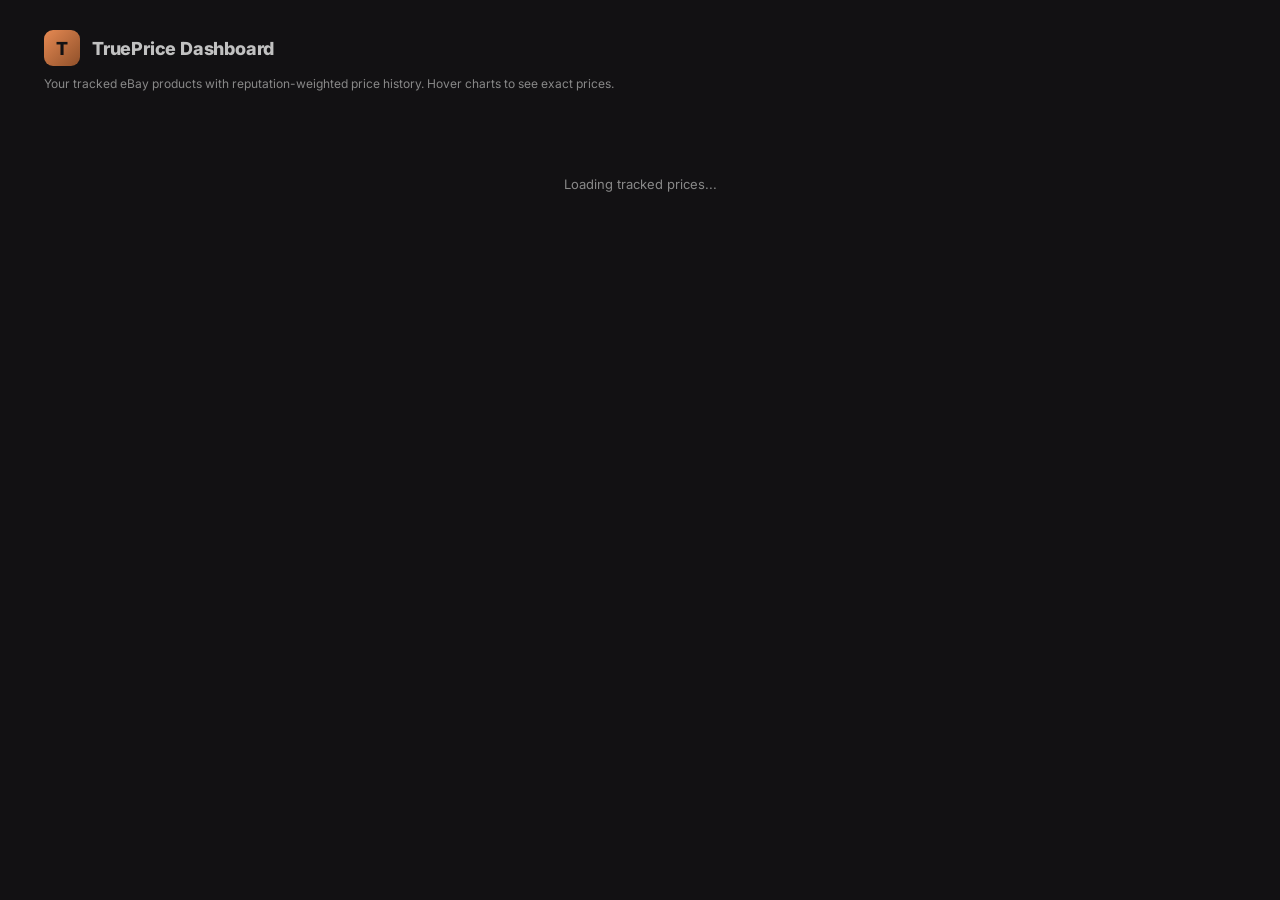
==== extension/dashboard.html @ fcb80424 "Big rewrite using Z.ai GLM 5.2" ====
<!DOCTYPE html>
<html lang="en">
<head>
  <meta charset="UTF-8" />
  <meta name="viewport" content="width=device-width, initial-scale=1.0"/>
  <title>TruePrice Dashboard</title>

  <link href="https://fonts.googleapis.com/css2?family=Inter:wght@400;500;600;700;800&family=JetBrains+Mono:wght@400;500;600;700&display=swap" rel="stylesheet">
  <script src="chart.js"></script>

  <style>
    * { box-sizing: border-box; margin: 0; padding: 0; }

    :root {
      --background: oklch(1.0000 0 0);
      --foreground: oklch(0.2101 0.0318 264.6645);
      --card: oklch(1.0000 0 0);
      --card-foreground: oklch(0.2101 0.0318 264.6645);
      --popover: oklch(1.0000 0 0);
      --popover-foreground: oklch(0.2101 0.0318 264.6645);
      --primary: oklch(0.6716 0.1368 48.5130);
      --primary-foreground: oklch(1.0000 0 0);
      --secondary: oklch(0.5360 0.0398 196.0280);
      --secondary-foreground: oklch(1.0000 0 0);
      --muted: oklch(0.9670 0.0029 264.5419);
      --muted-foreground: oklch(0.5510 0.0234 264.3637);
      --accent: oklch(0.9491 0 0);
      --accent-foreground: oklch(0.2101 0.0318 264.6645);
      --destructive: oklch(0.6368 0.2078 25.3313);
      --destructive-foreground: oklch(0.9851 0 0);
      --border: oklch(0.9276 0.0058 264.5313);
      --input: oklch(0.9276 0.0058 264.5313);
      --ring: oklch(0.6716 0.1368 48.5130);
      --chart-1: oklch(0.5940 0.0443 196.0233);
      --chart-2: oklch(0.7214 0.1337 49.9802);
      --chart-3: oklch(0.8721 0.0864 68.5474);
      --chart-4: oklch(0.6268 0 0);
      --chart-5: oklch(0.6830 0 0);
      --font-sans: "Inter", ui-sans-serif, system-ui, sans-serif;
      --font-mono: "JetBrains Mono", ui-monospace, monospace;
      --font-ui: ui-sans-serif, system-ui, -apple-system, BlinkMacSystemFont, "Segoe UI", Roboto, Arial, sans-serif;
      --radius: 0.75rem;
      --tracking-normal: 0rem;
      --shadow: 0px 1px 4px 0px hsl(0 0% 0% / 0.05), 0px 1px 2px -1px hsl(0 0% 0% / 0.05);
    }

    .dark {
      --background: oklch(0.1797 0.0043 308.1928);
      --foreground: oklch(0.8109 0 0);
      --card: oklch(0.1822 0 0);
      --card-foreground: oklch(0.8109 0 0);
      --popover: oklch(0.1797 0.0043 308.1928);
      --popover-foreground: oklch(0.8109 0 0);
      --primary: oklch(0.7214 0.1337 49.9802);
      --primary-foreground: oklch(0.1797 0.0043 308.1928);
      --secondary: oklch(0.5940 0.0443 196.0233);
      --secondary-foreground: oklch(0.1797 0.0043 308.1928);
      --muted: oklch(0.2520 0 0);
      --muted-foreground: oklch(0.6268 0 0);
      --accent: oklch(0.3211 0 0);
      --accent-foreground: oklch(0.8109 0 0);
      --destructive: oklch(0.5940 0.0443 196.0233);
      --destructive-foreground: oklch(0.1797 0.0043 308.1928);
      --border: oklch(0.2520 0 0);
      --input: oklch(0.2520 0 0);
      --ring: oklch(0.7214 0.1337 49.9802);
      --chart-1: oklch(0.5940 0.0443 196.0233);
      --chart-2: oklch(0.7214 0.1337 49.9802);
      --chart-3: oklch(0.8721 0.0864 68.5474);
      --chart-4: oklch(0.6268 0 0);
      --chart-5: oklch(0.6830 0 0);
      --shadow: 0px 1px 4px 0px hsl(0 0% 0% / 0.05), 0px 1px 2px -1px hsl(0 0% 0% / 0.05);
    }

    body {
      font-family: var(--font-sans);
      letter-spacing: var(--tracking-normal);
      background: var(--background);
      color: var(--foreground);
      padding: 24px;
    }

    .page {
      max-width: 1200px;
      margin: 0 auto;
      display: flex;
      flex-direction: column;
      gap: 22px;
    }

    .header {
      display: flex;
      flex-direction: column;
      gap: 10px;
      padding: 6px 4px 0;
    }

    .titleRow {
      display: flex;
      align-items: baseline;
      justify-content: space-between;
      gap: 12px;
    }

    .title {
      font-size: 18px;
      font-weight: 800;
      letter-spacing: -0.2px;
    }

    .subtitle {
      font-size: 12px;
      color: var(--muted-foreground);
      line-height: 1.35;
    }

    .grid {
      display: grid;
      grid-template-columns: repeat(auto-fill, minmax(320px, 1fr));
      gap: 22px;
    }

    .card {
      background: var(--card);
      border: 1px solid var(--border);
      border-radius: var(--radius);
      padding: 18px;
      box-shadow: var(--shadow);
      display: flex;
      flex-direction: column;
      gap: 16px;
    }

    .top {
      display: flex;
      justify-content: space-between;
      gap: 14px;
      align-items: flex-start;
    }

    .meta {
      display: flex;
      flex-direction: column;
      gap: 4px;
      min-width: 0;
    }

    .name {
      font-size: 14px;
      font-weight: 700;
      color: var(--card-foreground);
      overflow: hidden;
      text-overflow: ellipsis;
      white-space: nowrap;
    }

    .price {
      font-size: 18px;
      font-weight: 800;
      color: var(--card-foreground);
      white-space: nowrap;
    }

    .code {
      font-size: 11px;
      color: var(--muted-foreground);
      opacity: 0.9;
      word-break: break-word;
    }

    .actionsRow {
      display: flex;
      justify-content: space-between;
      align-items: center;
      gap: 14px;
    }

    .stats {
      display: flex;
      gap: 10px;
      flex-wrap: wrap;
      color: var(--muted-foreground);
      font-size: 11px;
      font-weight: 600;
    }

    .btn {
      appearance: none;
      border: 1px solid color-mix(in oklab, var(--primary) 55%, var(--border) 45%);
      background: color-mix(in oklab, var(--primary) 18%, var(--card) 82%);
      color: var(--foreground);
      border-radius: 999px;
      padding: 8px 12px;
      font-size: 12px;
      font-weight: 700;
      cursor: pointer;
      transition: background 120ms ease;
      white-space: nowrap;
      font-family: var(--font-ui);
    }

    .btn:hover {
      background: color-mix(in oklab, var(--primary) 22%, var(--card) 78%);
    }

    .chart {
      height: 168px;
      margin-top: 4px;
      padding-top: 4px;
    }

    canvas {
      width: 100% !important;
      height: 100% !important;
    }

    .empty {
      text-align: center;
      color: var(--muted-foreground);
      margin-top: 40px;
      font-size: 13px;
    }

    #empty {
      display: none;
    }
  </style>
</head>

<body class="dark">

<div class="page">
  <div class="header">
    <div class="titleRow">
      <div style="display: flex; align-items: center; gap: 12px;">
        <div style="width: 36px; height: 36px; border-radius: 9px; background: linear-gradient(135deg, oklch(0.7214 0.1337 49.9802) 0%, oklch(0.5 0.1 49.9802) 100%); display: flex; align-items: center; justify-content: center; font-weight: 800; font-size: 18px; color: oklch(0.1797 0.0043 308.1928);">T</div>
        <div class="title">TruePrice Dashboard</div>
      </div>
    </div>
    <div class="subtitle">Your tracked eBay products with reputation-weighted price history. Hover charts to see exact prices.</div>
  </div>

  <div id="grid" class="grid"></div>
  <div id="empty" class="empty">No tracked products yet.</div>
</div>

<script src="dashboard.js"></script>

</body>
</html>
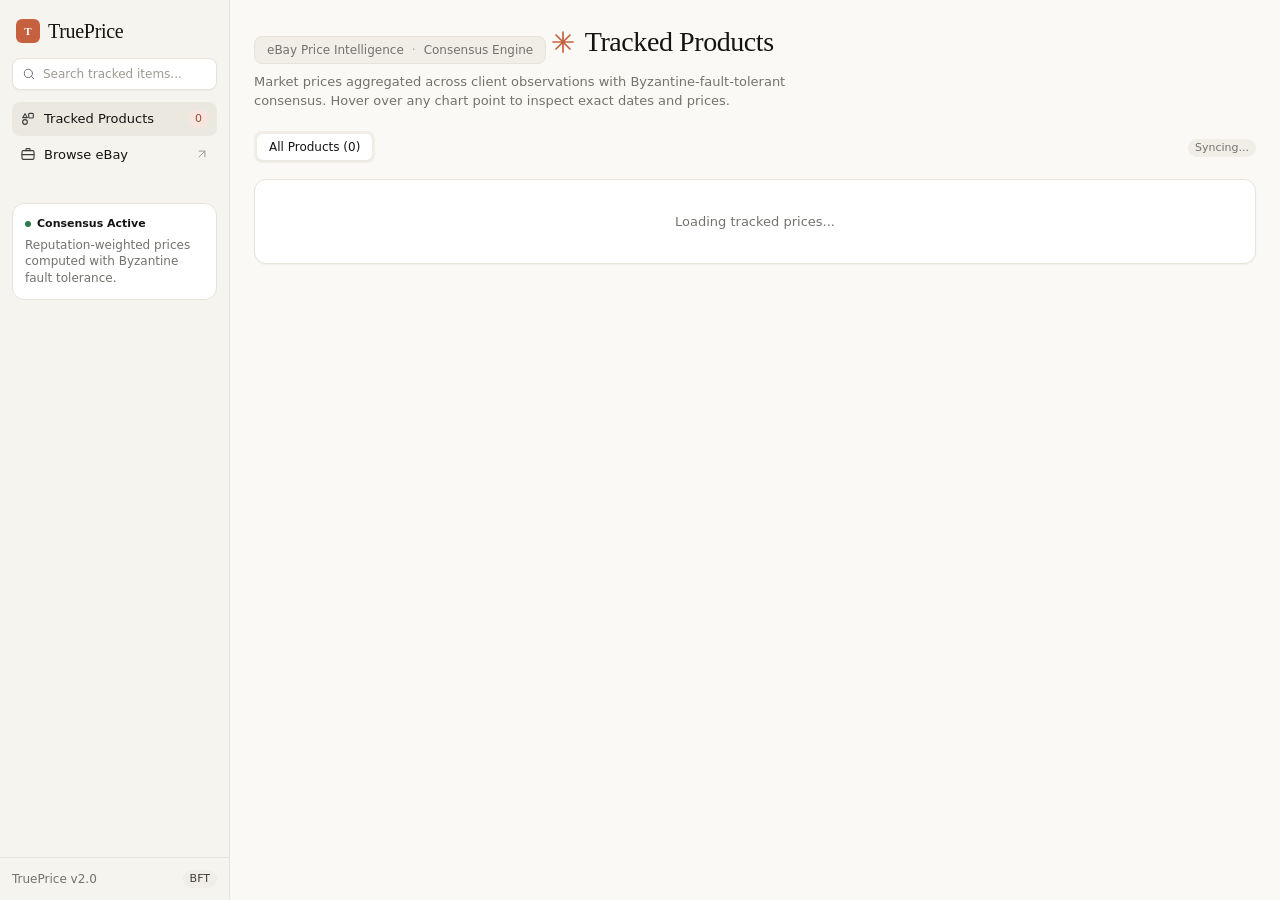
==== commit 21f66e2b: "add research sim , upgrade looks" ====
--- a/extension/dashboard.html
+++ b/extension/dashboard.html
@@ -4,244 +4,117 @@
   <meta charset="UTF-8" />
   <meta name="viewport" content="width=device-width, initial-scale=1.0"/>
   <title>TruePrice Dashboard</title>
-
-  <link href="https://fonts.googleapis.com/css2?family=Inter:wght@400;500;600;700;800&family=JetBrains+Mono:wght@400;500;600;700&display=swap" rel="stylesheet">
+  <link rel="stylesheet" href="style.css" />
   <script src="chart.js"></script>
-
-  <style>
-    * { box-sizing: border-box; margin: 0; padding: 0; }
-
-    :root {
-      --background: oklch(1.0000 0 0);
-      --foreground: oklch(0.2101 0.0318 264.6645);
-      --card: oklch(1.0000 0 0);
-      --card-foreground: oklch(0.2101 0.0318 264.6645);
-      --popover: oklch(1.0000 0 0);
-      --popover-foreground: oklch(0.2101 0.0318 264.6645);
-      --primary: oklch(0.6716 0.1368 48.5130);
-      --primary-foreground: oklch(1.0000 0 0);
-      --secondary: oklch(0.5360 0.0398 196.0280);
-      --secondary-foreground: oklch(1.0000 0 0);
-      --muted: oklch(0.9670 0.0029 264.5419);
-      --muted-foreground: oklch(0.5510 0.0234 264.3637);
-      --accent: oklch(0.9491 0 0);
-      --accent-foreground: oklch(0.2101 0.0318 264.6645);
-      --destructive: oklch(0.6368 0.2078 25.3313);
-      --destructive-foreground: oklch(0.9851 0 0);
-      --border: oklch(0.9276 0.0058 264.5313);
-      --input: oklch(0.9276 0.0058 264.5313);
-      --ring: oklch(0.6716 0.1368 48.5130);
-      --chart-1: oklch(0.5940 0.0443 196.0233);
-      --chart-2: oklch(0.7214 0.1337 49.9802);
-      --chart-3: oklch(0.8721 0.0864 68.5474);
-      --chart-4: oklch(0.6268 0 0);
-      --chart-5: oklch(0.6830 0 0);
-      --font-sans: "Inter", ui-sans-serif, system-ui, sans-serif;
-      --font-mono: "JetBrains Mono", ui-monospace, monospace;
-      --font-ui: ui-sans-serif, system-ui, -apple-system, BlinkMacSystemFont, "Segoe UI", Roboto, Arial, sans-serif;
-      --radius: 0.75rem;
-      --tracking-normal: 0rem;
-      --shadow: 0px 1px 4px 0px hsl(0 0% 0% / 0.05), 0px 1px 2px -1px hsl(0 0% 0% / 0.05);
-    }
-
-    .dark {
-      --background: oklch(0.1797 0.0043 308.1928);
-      --foreground: oklch(0.8109 0 0);
-      --card: oklch(0.1822 0 0);
-      --card-foreground: oklch(0.8109 0 0);
-      --popover: oklch(0.1797 0.0043 308.1928);
-      --popover-foreground: oklch(0.8109 0 0);
-      --primary: oklch(0.7214 0.1337 49.9802);
-      --primary-foreground: oklch(0.1797 0.0043 308.1928);
-      --secondary: oklch(0.5940 0.0443 196.0233);
-      --secondary-foreground: oklch(0.1797 0.0043 308.1928);
-      --muted: oklch(0.2520 0 0);
-      --muted-foreground: oklch(0.6268 0 0);
-      --accent: oklch(0.3211 0 0);
-      --accent-foreground: oklch(0.8109 0 0);
-      --destructive: oklch(0.5940 0.0443 196.0233);
-      --destructive-foreground: oklch(0.1797 0.0043 308.1928);
-      --border: oklch(0.2520 0 0);
-      --input: oklch(0.2520 0 0);
-      --ring: oklch(0.7214 0.1337 49.9802);
-      --chart-1: oklch(0.5940 0.0443 196.0233);
-      --chart-2: oklch(0.7214 0.1337 49.9802);
-      --chart-3: oklch(0.8721 0.0864 68.5474);
-      --chart-4: oklch(0.6268 0 0);
-      --chart-5: oklch(0.6830 0 0);
-      --shadow: 0px 1px 4px 0px hsl(0 0% 0% / 0.05), 0px 1px 2px -1px hsl(0 0% 0% / 0.05);
-    }
-
-    body {
-      font-family: var(--font-sans);
-      letter-spacing: var(--tracking-normal);
-      background: var(--background);
-      color: var(--foreground);
-      padding: 24px;
-    }
-
-    .page {
-      max-width: 1200px;
-      margin: 0 auto;
-      display: flex;
-      flex-direction: column;
-      gap: 22px;
-    }
-
-    .header {
-      display: flex;
-      flex-direction: column;
-      gap: 10px;
-      padding: 6px 4px 0;
-    }
-
-    .titleRow {
-      display: flex;
-      align-items: baseline;
-      justify-content: space-between;
-      gap: 12px;
-    }
-
-    .title {
-      font-size: 18px;
-      font-weight: 800;
-      letter-spacing: -0.2px;
-    }
-
-    .subtitle {
-      font-size: 12px;
-      color: var(--muted-foreground);
-      line-height: 1.35;
-    }
-
-    .grid {
-      display: grid;
-      grid-template-columns: repeat(auto-fill, minmax(320px, 1fr));
-      gap: 22px;
-    }
-
-    .card {
-      background: var(--card);
-      border: 1px solid var(--border);
-      border-radius: var(--radius);
-      padding: 18px;
-      box-shadow: var(--shadow);
-      display: flex;
-      flex-direction: column;
-      gap: 16px;
-    }
-
-    .top {
-      display: flex;
-      justify-content: space-between;
-      gap: 14px;
-      align-items: flex-start;
-    }
-
-    .meta {
-      display: flex;
-      flex-direction: column;
-      gap: 4px;
-      min-width: 0;
-    }
-
-    .name {
-      font-size: 14px;
-      font-weight: 700;
-      color: var(--card-foreground);
-      overflow: hidden;
-      text-overflow: ellipsis;
-      white-space: nowrap;
-    }
-
-    .price {
-      font-size: 18px;
-      font-weight: 800;
-      color: var(--card-foreground);
-      white-space: nowrap;
-    }
-
-    .code {
-      font-size: 11px;
-      color: var(--muted-foreground);
-      opacity: 0.9;
-      word-break: break-word;
-    }
-
-    .actionsRow {
-      display: flex;
-      justify-content: space-between;
-      align-items: center;
-      gap: 14px;
-    }
-
-    .stats {
-      display: flex;
-      gap: 10px;
-      flex-wrap: wrap;
-      color: var(--muted-foreground);
-      font-size: 11px;
-      font-weight: 600;
-    }
-
-    .btn {
-      appearance: none;
-      border: 1px solid color-mix(in oklab, var(--primary) 55%, var(--border) 45%);
-      background: color-mix(in oklab, var(--primary) 18%, var(--card) 82%);
-      color: var(--foreground);
-      border-radius: 999px;
-      padding: 8px 12px;
-      font-size: 12px;
-      font-weight: 700;
-      cursor: pointer;
-      transition: background 120ms ease;
-      white-space: nowrap;
-      font-family: var(--font-ui);
-    }
-
-    .btn:hover {
-      background: color-mix(in oklab, var(--primary) 22%, var(--card) 78%);
-    }
-
-    .chart {
-      height: 168px;
-      margin-top: 4px;
-      padding-top: 4px;
-    }
-
-    canvas {
-      width: 100% !important;
-      height: 100% !important;
-    }
-
-    .empty {
-      text-align: center;
-      color: var(--muted-foreground);
-      margin-top: 40px;
-      font-size: 13px;
-    }
-
-    #empty {
-      display: none;
-    }
-  </style>
 </head>
 
-<body class="dark">
+<body>
 
-<div class="page">
-  <div class="header">
-    <div class="titleRow">
-      <div style="display: flex; align-items: center; gap: 12px;">
-        <div style="width: 36px; height: 36px; border-radius: 9px; background: linear-gradient(135deg, oklch(0.7214 0.1337 49.9802) 0%, oklch(0.5 0.1 49.9802) 100%); display: flex; align-items: center; justify-content: center; font-weight: 800; font-size: 18px; color: oklch(0.1797 0.0043 308.1928);">T</div>
-        <div class="title">TruePrice Dashboard</div>
+<!-- Inline SVG icon sprite -->
+<svg width="0" height="0" style="position:absolute" aria-hidden="true">
+  <defs>
+    <symbol id="i-spark" viewBox="0 0 24 24">
+      <path d="M12 2v20M2 12h20M5 5l14 14M19 5 5 19"/>
+    </symbol>
+    <symbol id="i-shapes" viewBox="0 0 24 24">
+      <circle cx="7.5" cy="16.5" r="3.5"/><rect x="13" y="3.5" width="7" height="7" rx="1.5"/><path d="m7.5 4 3.5 6H4z"/>
+    </symbol>
+    <symbol id="i-search" viewBox="0 0 24 24">
+      <circle cx="11" cy="11" r="7"/><path d="m20 20-3.5-3.5"/>
+    </symbol>
+    <symbol id="i-brief" viewBox="0 0 24 24">
+      <rect x="3" y="7" width="18" height="13" rx="2"/><path d="M9 7V5a1 1 0 0 1 1-1h4a1 1 0 0 1 1 1v2M3 13h18"/>
+    </symbol>
+    <symbol id="i-arrow-up-right" viewBox="0 0 24 24">
+      <path d="M7 17L17 7M7 7h10v10"/>
+    </symbol>
+  </defs>
+</svg>
+
+<div class="dashboard-app app">
+
+  <!-- Sidebar -->
+  <aside class="sidebar">
+    <div class="sidebar__header">
+      <div class="avatar avatar--accent">T</div>
+      <span class="sidebar__brand">TruePrice</span>
+    </div>
+
+    <div class="search" style="margin-bottom: 12px;">
+      <svg class="icon icon--sm search__icon"><use href="#i-search"/></svg>
+      <input class="input" type="search" id="searchInput" placeholder="Search tracked items..." aria-label="Search products" />
+    </div>
+
+    <div class="sidebar__scroll">
+      <nav class="sidebar__group">
+        <a class="nav-item is-active" href="#">
+          <svg class="icon nav-item__icon"><use href="#i-shapes"/></svg>
+          <span class="nav-item__text">Tracked Products</span>
+          <span class="badge badge--accent" id="sidebarProductCount">0</span>
+        </a>
+        <a class="nav-item" href="https://www.ebay.com" target="_blank" rel="noopener noreferrer">
+          <svg class="icon nav-item__icon"><use href="#i-brief"/></svg>
+          <span class="nav-item__text">Browse eBay</span>
+          <svg class="icon icon--sm text-faint" style="margin-left:auto;"><use href="#i-arrow-up-right"/></svg>
+        </a>
+      </nav>
+
+      <div class="sidebar__group" style="margin-top: auto; padding-top: 16px;">
+        <div class="card" style="padding: 12px; background: var(--color-surface); border: 1px solid var(--color-border); box-shadow: none;">
+          <div style="display: flex; align-items: center; gap: 6px; margin-bottom: 4px;">
+            <span class="footerDot dot-green" style="margin:0;"></span>
+            <span style="font-size: 11px; font-weight: 600; color: var(--color-text);">Consensus Active</span>
+          </div>
+          <p class="text-muted text-xs" style="line-height: 1.4;">Reputation-weighted prices computed with Byzantine fault tolerance.</p>
+        </div>
       </div>
     </div>
-    <div class="subtitle">Your tracked eBay products with reputation-weighted price history. Hover charts to see exact prices.</div>
-  </div>
 
-  <div id="grid" class="grid"></div>
-  <div id="empty" class="empty">No tracked products yet.</div>
+    <div class="sidebar__footer">
+      <span class="text-xs text-muted">TruePrice v2.0</span>
+      <span class="badge">BFT</span>
+    </div>
+  </aside>
+
+  <!-- Main Content -->
+  <main class="main">
+    <div class="dashboard-container">
+
+      <!-- Header Section -->
+      <section class="dashboard-header">
+        <div class="pill">
+          <span>eBay Price Intelligence</span>
+          <span class="pill__dot">·</span>
+          <span>Consensus Engine</span>
+        </div>
+
+        <h1 class="dashboard-title">
+          <svg class="icon"><use href="#i-spark"/></svg>
+          Tracked Products
+        </h1>
+        <p class="dashboard-subtitle">
+          Market prices aggregated across client observations with Byzantine-fault-tolerant consensus. Hover over any chart point to inspect exact dates and prices.
+        </p>
+      </section>
+
+      <!-- Toolbar -->
+      <div class="dashboard-toolbar">
+        <div class="tabs" role="tablist">
+          <button class="tab is-active" role="tab">All Products (<span id="tabCount">0</span>)</button>
+        </div>
+        <div class="row" style="gap: 8px;">
+          <span class="badge badge-neutral" id="statusMessage">Syncing...</span>
+        </div>
+      </div>
+
+      <!-- Products Grid -->
+      <div id="grid" class="grid grid--dashboard"></div>
+
+      <!-- Empty State -->
+      <div id="empty" class="card empty-card" style="display:none;"></div>
+
+    </div>
+  </main>
 </div>
 
 <script src="dashboard.js"></script>
--- a/extension/style.css
+++ b/extension/style.css
@@ -0,0 +1,900 @@
+/* ==========================================================================
+   TruePrice — Claude-inspired Design System & Extension Styles
+   Matched to template/style.css (Warm cream, editorial typography, terracotta)
+   ========================================================================== */
+
+/* ---------- 1. Design tokens ---------- */
+:root {
+  /* Fonts */
+  --font-sans: "Anthropic Sans", "Styrene B", ui-sans-serif, system-ui, -apple-system,
+    "Segoe UI", Roboto, "Helvetica Neue", Arial, sans-serif;
+  --font-serif: "Anthropic Serif", "Tiempos Headline", "Tiempos Text", ui-serif,
+    Georgia, "Times New Roman", serif;
+  --font-mono: ui-monospace, "SF Mono", SFMono-Regular, Menlo, Consolas, monospace;
+
+  /* Surfaces */
+  --color-bg: #faf9f5;            /* Page / body background */
+  --color-bg-sidebar: #f5f4ee;    /* Sidebar & header surfaces */
+  --color-surface: #ffffff;       /* Cards, inputs, dropdowns */
+  --color-surface-hover: #f0eee6; /* Hover states, subtle chips */
+  --color-surface-active: #ebe9df;/* Pressed / active states */
+  --color-pill: #f0eee6;          /* Pill tags */
+
+  /* Text */
+  --color-text: #141413;
+  --color-text-secondary: #3d3d3a;
+  --color-text-muted: #73726c;
+  --color-text-faint: #9c9a92;
+  --color-text-on-accent: #ffffff;
+
+  /* Borders */
+  --color-border: #e6e4da;
+  --color-border-strong: #d6d3c6;
+  --color-border-hover: #c9c6b8;
+
+  /* Accent (Claude terracotta) */
+  --color-accent: #c6613f;
+  --color-accent-hover: #b5563a;
+  --color-accent-active: #a24d33;
+  --color-accent-soft: #f6e6df;
+  --color-focus-ring: rgba(198, 97, 63, 0.35);
+  --color-link: #141413;
+  --color-link-hover: #c6613f;
+
+  /* Status */
+  --color-danger: #b53333;
+  --color-danger-soft: #fbeeee;
+  --color-danger-border: #e7c4c4;
+  --color-success: #2f7d4f;
+  --color-success-soft: #e3f1e8;
+
+  /* Compatibility aliases for JS logic */
+  --accent: var(--color-accent);
+  --accent-dim: var(--color-accent-hover);
+  --accent-glow: rgba(198, 97, 63, 0.15);
+  --green: var(--color-success);
+  --green-dim: var(--color-success);
+  --green-glow: rgba(47, 125, 79, 0.15);
+  --red: var(--color-danger);
+  --red-dim: var(--color-danger);
+  --red-glow: rgba(181, 51, 51, 0.15);
+  --chart-1: var(--color-accent);
+  --chart-2: var(--color-success);
+  --destructive: var(--color-danger);
+
+  /* Type scale */
+  --text-2xs: 0.6875rem;  /* 11px */
+  --text-xs: 0.75rem;     /* 12px */
+  --text-sm: 0.8125rem;   /* 13px */
+  --text-base: 0.875rem;  /* 14px – UI default */
+  --text-md: 1rem;        /* 16px */
+  --text-lg: 1.25rem;     /* 20px */
+  --text-xl: 1.75rem;     /* 28px */
+  --text-2xl: 2.25rem;    /* 36px */
+  --leading-tight: 1.25;
+  --leading-normal: 1.5;
+
+  /* Spacing */
+  --space-1: 4px;
+  --space-2: 8px;
+  --space-3: 12px;
+  --space-4: 16px;
+  --space-5: 20px;
+  --space-6: 24px;
+  --space-8: 32px;
+
+  /* Radii */
+  --radius-xs: 4px;
+  --radius-sm: 6px;
+  --radius-md: 8px;
+  --radius-lg: 12px;
+  --radius-xl: 16px;
+  --radius-pill: 999px;
+
+  /* Shadows */
+  --shadow-xs: 0 1px 2px rgba(20, 20, 19, 0.04);
+  --shadow-sm: 0 1px 3px rgba(20, 20, 19, 0.06), 0 1px 2px rgba(20, 20, 19, 0.04);
+  --shadow-md: 0 4px 20px rgba(20, 20, 19, 0.05), 0 0 0 0.5px rgba(20, 20, 19, 0.04);
+  --shadow-lg: 0 10px 30px rgba(20, 20, 19, 0.10), 0 2px 6px rgba(20, 20, 19, 0.04);
+
+  /* Motion */
+  --ease: cubic-bezier(0.2, 0, 0, 1);
+  --duration-fast: 120ms;
+  --duration: 180ms;
+
+  --sidebar-width: 230px;
+}
+
+/* ---------- 2. Base / reset ---------- */
+*, *::before, *::after { box-sizing: border-box; }
+html { -webkit-text-size-adjust: 100%; }
+
+body {
+  margin: 0;
+  background: var(--color-bg);
+  color: var(--color-text);
+  font-family: var(--font-sans);
+  font-size: var(--text-base);
+  line-height: var(--leading-normal);
+  -webkit-font-smoothing: antialiased;
+  -moz-osx-font-smoothing: grayscale;
+}
+
+h1, h2, h3, h4 { margin: 0; font-weight: 400; line-height: var(--leading-tight); }
+p { margin: 0; }
+a { color: var(--color-link); text-underline-offset: 2px; text-decoration: none; transition: color var(--duration-fast) var(--ease); }
+a:hover { color: var(--color-link-hover); }
+
+button, input, select, textarea { font: inherit; color: inherit; }
+button { cursor: pointer; }
+svg { flex: none; }
+
+:focus-visible { outline: 2px solid var(--color-focus-ring); outline-offset: 2px; }
+
+/* Thin, warm scrollbars */
+* { scrollbar-width: thin; scrollbar-color: var(--color-border-strong) transparent; }
+::-webkit-scrollbar { width: 6px; height: 6px; }
+::-webkit-scrollbar-thumb { background: var(--color-border-strong); border-radius: var(--radius-pill); }
+::-webkit-scrollbar-track { background: transparent; }
+
+/* ---------- 3. Typography helpers ---------- */
+.serif { font-family: var(--font-serif); }
+.heading-display {
+  font-family: var(--font-serif);
+  font-size: var(--text-xl);
+  letter-spacing: -0.015em;
+  color: var(--color-text);
+}
+.heading-section {
+  font-family: var(--font-serif);
+  font-size: var(--text-lg);
+  margin-bottom: var(--space-3);
+  color: var(--color-text);
+}
+.text-muted { color: var(--color-text-muted); }
+.text-faint { color: var(--color-text-faint); }
+.text-xs { font-size: var(--text-xs); }
+.text-sm { font-size: var(--text-sm); }
+.label {
+  display: block;
+  font-size: var(--text-2xs);
+  text-transform: uppercase;
+  letter-spacing: 0.05em;
+  font-weight: 600;
+  color: var(--color-text-muted);
+}
+code, kbd {
+  font-family: var(--font-mono);
+  font-size: 0.9em;
+  background: var(--color-surface-hover);
+  padding: 1px 5px;
+  border-radius: var(--radius-xs);
+}
+
+/* ---------- 4. Buttons ---------- */
+.btn {
+  display: inline-flex; align-items: center; justify-content: center; gap: var(--space-2);
+  height: 34px; padding: 0 var(--space-3);
+  border: 1px solid transparent;
+  border-radius: var(--radius-md);
+  background: transparent;
+  font-size: var(--text-sm); font-weight: 500; line-height: 1;
+  white-space: nowrap; text-decoration: none;
+  transition: background var(--duration-fast) var(--ease),
+              border-color var(--duration-fast) var(--ease),
+              color var(--duration-fast) var(--ease),
+              transform var(--duration-fast) var(--ease);
+}
+.btn:active { transform: scale(0.98); }
+.btn:disabled, .btn[aria-disabled="true"] { opacity: 0.55; pointer-events: none; }
+
+.btn--primary {
+  background: var(--color-accent);
+  color: var(--color-text-on-accent);
+  box-shadow: var(--shadow-xs);
+}
+.btn--primary:hover { background: var(--color-accent-hover); color: var(--color-text-on-accent); }
+.btn--primary:active { background: var(--color-accent-active); }
+
+.btn--secondary {
+  background: var(--color-surface);
+  border-color: var(--color-border-strong);
+  color: var(--color-text);
+  box-shadow: var(--shadow-xs);
+}
+.btn--secondary:hover {
+  background: var(--color-surface-hover);
+  border-color: var(--color-border-hover);
+  color: var(--color-text);
+}
+
+.btn--ghost {
+  color: var(--color-text-secondary);
+}
+.btn--ghost:hover {
+  background: var(--color-surface-hover);
+  color: var(--color-text);
+}
+
+.btn--danger {
+  background: var(--color-surface);
+  border-color: var(--color-danger-border);
+  color: var(--color-danger);
+}
+.btn--danger:hover {
+  background: var(--color-danger-soft);
+  color: var(--color-danger);
+}
+
+.btn--sm {
+  height: 28px; padding: 0 var(--space-2);
+  font-size: var(--text-xs);
+}
+.btn--icon {
+  width: 32px; height: 32px; padding: 0;
+}
+.btn--icon.btn--sm {
+  width: 28px; height: 28px;
+}
+
+/* ---------- 5. Inputs & Search ---------- */
+.input {
+  width: 100%;
+  background: var(--color-surface);
+  border: 1px solid var(--color-border);
+  border-radius: var(--radius-md);
+  padding: 0 var(--space-3);
+  height: 34px;
+  font-size: var(--text-sm);
+  color: var(--color-text);
+  box-shadow: var(--shadow-xs);
+  transition: border-color var(--duration-fast) var(--ease), box-shadow var(--duration-fast) var(--ease);
+}
+.input::placeholder { color: var(--color-text-faint); }
+.input:hover { border-color: var(--color-border-hover); }
+.input:focus {
+  outline: none;
+  border-color: var(--color-accent);
+  box-shadow: 0 0 0 3px var(--color-focus-ring);
+}
+
+.search {
+  position: relative; display: flex; align-items: center;
+}
+.search__icon {
+  position: absolute; left: 10px; width: 14px; height: 14px;
+  color: var(--color-text-muted); pointer-events: none;
+}
+.search .input {
+  padding-left: 30px; height: 32px; font-size: var(--text-xs);
+}
+
+/* ---------- 6. Cards, Tabs, Pills, Badges ---------- */
+.card {
+  background: var(--color-surface);
+  border: 1px solid var(--color-border);
+  border-radius: var(--radius-lg);
+  padding: var(--space-4);
+  box-shadow: var(--shadow-xs);
+}
+.card--interactive {
+  transition: border-color var(--duration) var(--ease),
+              box-shadow var(--duration) var(--ease),
+              transform var(--duration) var(--ease);
+}
+.card--interactive:hover {
+  border-color: var(--color-border-strong);
+  box-shadow: var(--shadow-md);
+  transform: translateY(-1px);
+}
+.card__title {
+  font-family: var(--font-serif);
+  font-size: var(--text-md);
+  color: var(--color-text);
+  font-weight: 500;
+}
+
+.pill {
+  display: inline-flex; align-items: center; gap: var(--space-2);
+  padding: 4px var(--space-3);
+  background: var(--color-pill);
+  border: 1px solid var(--color-border);
+  border-radius: var(--radius-md);
+  font-size: var(--text-xs); color: var(--color-text-muted);
+}
+.pill a { color: var(--color-text); text-decoration: underline; text-underline-offset: 2px; }
+.pill a:hover { color: var(--color-accent); }
+.pill__dot { opacity: 0.6; }
+
+.badge {
+  display: inline-flex; align-items: center; gap: 4px;
+  padding: 2px 7px;
+  border-radius: var(--radius-pill);
+  font-size: var(--text-2xs); font-weight: 500;
+  background: var(--color-surface-hover); color: var(--color-text-secondary);
+  line-height: 1.3;
+}
+.badge--accent, .badge-accent {
+  background: var(--color-accent-soft); color: var(--color-accent-active);
+}
+.badge--success, .badge-green {
+  background: var(--color-success-soft); color: var(--color-success);
+}
+.badge-red {
+  background: var(--color-danger-soft); color: var(--color-danger);
+}
+.badge-neutral {
+  background: var(--color-surface-hover); color: var(--color-text-muted);
+}
+
+.tabs {
+  display: inline-flex; gap: 2px; padding: 3px;
+  background: var(--color-surface-hover);
+  border-radius: var(--radius-md);
+}
+.tab {
+  border: 0; background: transparent; padding: 4px var(--space-3);
+  border-radius: var(--radius-sm);
+  font-size: var(--text-xs); font-weight: 500; color: var(--color-text-muted);
+  transition: all var(--duration-fast) var(--ease);
+}
+.tab:hover { color: var(--color-text); }
+.tab.is-active {
+  background: var(--color-surface); color: var(--color-text);
+  box-shadow: var(--shadow-xs);
+}
+
+.avatar {
+  display: inline-grid; place-items: center;
+  width: 24px; height: 24px; border-radius: 6px;
+  background: var(--color-text); color: #fff;
+  font-size: var(--text-2xs); font-weight: 600; font-family: var(--font-serif);
+}
+.avatar--accent {
+  background: var(--color-accent); color: #fff;
+}
+
+.icon {
+  width: 16px; height: 16px; stroke: currentColor; fill: none;
+  stroke-width: 1.7; stroke-linecap: round; stroke-linejoin: round;
+}
+.icon--sm { width: 14px; height: 14px; }
+.icon--lg { width: 20px; height: 20px; }
+
+/* ==========================================================================
+   EXTENSION POPUP STYLES
+   ========================================================================== */
+.popup-app {
+  width: 370px;
+  min-height: 480px;
+  background: var(--color-bg);
+  color: var(--color-text);
+  display: flex;
+  flex-direction: column;
+  box-sizing: border-box;
+}
+
+/* Popup Header */
+.popup-header {
+  display: flex;
+  align-items: center;
+  justify-content: space-between;
+  padding: var(--space-3) var(--space-4);
+  background: var(--color-surface);
+  border-bottom: 1px solid var(--color-border);
+}
+.popup-brand {
+  display: flex;
+  align-items: center;
+  gap: var(--space-2);
+}
+.brand-monogram {
+  width: 26px; height: 26px;
+  border-radius: var(--radius-sm);
+  background: var(--color-accent);
+  color: #fff;
+  display: flex; align-items: center; justify-content: center;
+  font-family: var(--font-serif);
+  font-weight: 600;
+  font-size: 14px;
+  box-shadow: var(--shadow-xs);
+}
+.brand-text-wrap {
+  display: flex;
+  align-items: baseline;
+  gap: var(--space-2);
+}
+.popup-brand-title {
+  font-family: var(--font-serif);
+  font-size: var(--text-md);
+  font-weight: 500;
+  letter-spacing: -0.015em;
+  color: var(--color-text);
+}
+.popup-brand-badge {
+  font-size: var(--text-2xs);
+  color: var(--color-text-muted);
+  font-weight: 500;
+  background: var(--color-pill);
+  padding: 1px 6px;
+  border-radius: var(--radius-pill);
+  border: 1px solid var(--color-border);
+}
+
+/* Popup Body */
+.popup-body {
+  padding: var(--space-3) var(--space-4);
+  display: flex;
+  flex-direction: column;
+  gap: var(--space-3);
+  flex: 1;
+}
+
+/* States: Loading, Error */
+.state {
+  display: flex;
+  flex-direction: column;
+  align-items: center;
+  justify-content: center;
+  padding: var(--space-8) var(--space-4);
+  text-align: center;
+  gap: var(--space-3);
+  flex: 1;
+}
+.stateIcon {
+  width: 36px; height: 36px;
+  color: var(--color-text-muted);
+  stroke-width: 1.6;
+}
+.stateTitle {
+  font-family: var(--font-serif);
+  font-size: var(--text-md);
+  font-weight: 500;
+  color: var(--color-text);
+}
+.stateMsg {
+  font-size: var(--text-xs);
+  color: var(--color-text-muted);
+  line-height: 1.5;
+  max-width: 260px;
+}
+.spinner {
+  width: 24px; height: 24px;
+  border-radius: 50%;
+  border: 2px solid var(--color-border);
+  border-top-color: var(--color-accent);
+  animation: spin 0.8s linear infinite;
+}
+@keyframes spin { to { transform: rotate(360deg); } }
+
+/* Register View */
+.registerView {
+  display: flex;
+  flex-direction: column;
+  align-items: center;
+  justify-content: center;
+  padding: var(--space-6) var(--space-4);
+  text-align: center;
+  gap: var(--space-3);
+  flex: 1;
+}
+.registerLogo {
+  width: 44px; height: 44px;
+  border-radius: var(--radius-md);
+  background: var(--color-accent-soft);
+  color: var(--color-accent);
+  display: flex; align-items: center; justify-content: center;
+  font-family: var(--font-serif);
+  font-weight: 600;
+  font-size: 22px;
+  border: 1px solid var(--color-border);
+}
+.registerTitle {
+  font-family: var(--font-serif);
+  font-size: var(--text-lg);
+  font-weight: 500;
+  color: var(--color-text);
+}
+.registerDesc {
+  font-size: var(--text-xs);
+  color: var(--color-text-muted);
+  line-height: 1.55;
+  max-width: 260px;
+}
+.errorBox {
+  background: var(--color-danger-soft);
+  border: 1px solid var(--color-danger-border);
+  border-radius: var(--radius-sm);
+  padding: 8px 12px;
+  font-size: var(--text-xs);
+  color: var(--color-danger);
+  max-width: 280px;
+  text-align: left;
+}
+
+/* Price Hero Card */
+.priceHero {
+  display: flex;
+  flex-direction: column;
+  gap: var(--space-3);
+  padding: var(--space-4);
+}
+.priceTop {
+  display: flex;
+  justify-content: space-between;
+  align-items: flex-start;
+}
+.priceLabel {
+  margin-bottom: 2px;
+}
+.priceValue {
+  font-size: 26px;
+  font-weight: 600;
+  letter-spacing: -0.02em;
+  font-family: var(--font-mono);
+  color: var(--color-text);
+  line-height: 1.15;
+}
+.priceBadge {
+  font-size: var(--text-2xs);
+  font-weight: 500;
+  padding: 3px 8px;
+  border-radius: var(--radius-pill);
+  display: flex;
+  align-items: center;
+  gap: 4px;
+}
+
+.statsRow {
+  display: grid;
+  grid-template-columns: repeat(3, 1fr);
+  gap: var(--space-2);
+}
+.stat {
+  background: var(--color-bg-sidebar);
+  border: 1px solid var(--color-border);
+  border-radius: var(--radius-sm);
+  padding: 7px 9px;
+  display: flex;
+  flex-direction: column;
+  gap: 2px;
+}
+.statLabel {
+  font-size: 10px;
+  color: var(--color-text-muted);
+  font-weight: 600;
+  text-transform: uppercase;
+  letter-spacing: 0.04em;
+}
+.statValue {
+  font-size: 13px;
+  font-weight: 600;
+  font-family: var(--font-mono);
+  color: var(--color-text);
+}
+
+.confidenceBar {
+  display: flex;
+  flex-direction: column;
+  gap: 5px;
+}
+.confidenceHeader {
+  display: flex;
+  justify-content: space-between;
+  align-items: center;
+}
+.confidenceLabel {
+  font-size: var(--text-2xs);
+  color: var(--color-text-muted);
+  font-weight: 600;
+  text-transform: uppercase;
+  letter-spacing: 0.04em;
+}
+.confidenceValue {
+  font-size: var(--text-xs);
+  font-weight: 600;
+  font-family: var(--font-mono);
+  color: var(--color-text);
+}
+.confidenceTrack {
+  height: 4px;
+  background: var(--color-surface-hover);
+  border-radius: var(--radius-pill);
+  overflow: hidden;
+}
+.confidenceFill {
+  height: 100%;
+  border-radius: var(--radius-pill);
+  background: var(--color-accent);
+  transition: width 350ms var(--ease);
+}
+
+/* Chart Card */
+.chartCard {
+  display: flex;
+  flex-direction: column;
+  gap: var(--space-2);
+  padding: var(--space-3) var(--space-4) var(--space-4);
+}
+.chartHeader {
+  display: flex;
+  justify-content: space-between;
+  align-items: center;
+}
+.chartTitle {
+  font-family: var(--font-serif);
+  font-size: var(--text-sm);
+  font-weight: 500;
+  color: var(--color-text);
+}
+.chartMeta {
+  font-size: var(--text-2xs);
+  color: var(--color-text-muted);
+  font-family: var(--font-mono);
+}
+.chart {
+  height: 140px;
+  position: relative;
+}
+canvas {
+  width: 100% !important;
+  height: 100% !important;
+}
+
+/* Footer */
+.popup-footer {
+  padding: 8px var(--space-4);
+  border-top: 1px solid var(--color-border);
+  display: flex;
+  justify-content: space-between;
+  align-items: center;
+  background: var(--color-bg-sidebar);
+}
+.footerText {
+  font-size: var(--text-2xs);
+  color: var(--color-text-muted);
+  display: flex;
+  align-items: center;
+}
+.footerDot {
+  width: 6px; height: 6px;
+  border-radius: 50%;
+  display: inline-block;
+  margin-right: 6px;
+}
+.dot-green { background: var(--color-success); }
+.dot-amber { background: var(--color-accent); }
+.dot-red { background: var(--color-danger); }
+
+/* Animation */
+@keyframes fadeIn {
+  from { opacity: 0; transform: translateY(3px); }
+  to { opacity: 1; transform: translateY(0); }
+}
+.fadeIn { animation: fadeIn 200ms var(--ease); }
+
+/* ==========================================================================
+   DASHBOARD SPECIFIC STYLES
+   ========================================================================== */
+.dashboard-app {
+  display: flex;
+  min-height: 100vh;
+  background: var(--color-bg);
+}
+
+.sidebar {
+  width: var(--sidebar-width);
+  flex: none;
+  background: var(--color-bg-sidebar);
+  border-right: 1px solid var(--color-border);
+  display: flex;
+  flex-direction: column;
+  height: 100vh;
+  position: sticky;
+  top: 0;
+  padding: var(--space-3) var(--space-3) 0;
+}
+.sidebar__header {
+  display: flex; align-items: center; gap: var(--space-2);
+  padding: var(--space-1) var(--space-1) var(--space-3);
+}
+.sidebar__brand {
+  font-family: var(--font-serif);
+  font-size: 1.25rem;
+  letter-spacing: -0.015em;
+  color: var(--color-text);
+}
+.sidebar__scroll {
+  flex: 1; overflow-y: auto;
+  margin: 0 calc(var(--space-1) * -1);
+  padding: 0 var(--space-1);
+}
+.sidebar__group {
+  display: flex; flex-direction: column; gap: 2px;
+  margin-bottom: var(--space-4);
+}
+.sidebar__label {
+  display: flex; align-items: center; justify-content: space-between;
+  font-size: var(--text-2xs); color: var(--color-text-muted);
+  padding: var(--space-2) var(--space-2) var(--space-1);
+  text-transform: uppercase; letter-spacing: 0.05em; font-weight: 600;
+}
+.sidebar__footer {
+  border-top: 1px solid var(--color-border);
+  margin: 0 calc(var(--space-3) * -1);
+  padding: var(--space-3);
+  font-size: var(--text-2xs);
+  color: var(--color-text-muted);
+  display: flex;
+  align-items: center;
+  justify-content: space-between;
+}
+
+.nav-item {
+  display: flex; align-items: center; gap: var(--space-2);
+  width: 100%;
+  padding: 7px var(--space-2);
+  border: 0; background: transparent;
+  border-radius: var(--radius-md);
+  color: var(--color-text);
+  font-size: var(--text-sm);
+  text-align: left; text-decoration: none;
+  white-space: nowrap; overflow: hidden;
+  transition: background var(--duration-fast) var(--ease);
+}
+.nav-item:hover { background: var(--color-surface-hover); color: var(--color-text); }
+.nav-item:active { background: var(--color-surface-active); }
+.nav-item.is-active { background: var(--color-surface-active); font-weight: 500; }
+.nav-item__icon { width: 16px; height: 16px; color: var(--color-text-secondary); }
+.nav-item__text { flex: 1; overflow: hidden; text-overflow: ellipsis; }
+
+/* Dashboard Main */
+.main {
+  flex: 1; min-width: 0; position: relative;
+}
+.dashboard-container {
+  width: 100%; max-width: 1160px;
+  margin: 0 auto;
+  padding: var(--space-6) var(--space-6) 60px;
+}
+
+.dashboard-header {
+  margin-bottom: var(--space-5);
+}
+.dashboard-header .pill {
+  margin-bottom: var(--space-2);
+}
+.dashboard-title {
+  display: inline-flex; align-items: center; gap: 10px;
+  font-family: var(--font-serif);
+  font-size: var(--text-xl);
+  letter-spacing: -0.015em;
+  color: var(--color-text);
+  margin-bottom: var(--space-1);
+}
+.dashboard-title svg {
+  color: var(--color-accent);
+  width: 24px; height: 24px;
+}
+.dashboard-subtitle {
+  font-size: var(--text-sm);
+  color: var(--color-text-muted);
+  max-width: 600px;
+  line-height: 1.5;
+}
+
+.dashboard-toolbar {
+  display: flex;
+  align-items: center;
+  justify-content: space-between;
+  gap: var(--space-3);
+  margin-bottom: var(--space-4);
+  flex-wrap: wrap;
+}
+
+/* Dashboard Cards Grid */
+.grid--dashboard {
+  display: grid;
+  grid-template-columns: repeat(auto-fill, minmax(330px, 1fr));
+  gap: var(--space-4);
+}
+
+/* Dashboard Product Card */
+.grid--dashboard .card {
+  padding: var(--space-4);
+  display: flex;
+  flex-direction: column;
+  gap: var(--space-3);
+}
+.grid--dashboard .card .top {
+  display: flex;
+  justify-content: space-between;
+  align-items: flex-start;
+  gap: var(--space-3);
+}
+.grid--dashboard .card .meta {
+  display: flex;
+  flex-direction: column;
+  gap: 3px;
+  min-width: 0;
+}
+.grid--dashboard .card .name {
+  font-family: var(--font-serif);
+  font-size: 15px;
+  font-weight: 500;
+  color: var(--color-text);
+  overflow: hidden;
+  text-overflow: ellipsis;
+  white-space: nowrap;
+}
+.grid--dashboard .card .code {
+  font-size: var(--text-2xs);
+  color: var(--color-text-muted);
+  font-family: var(--font-mono);
+  background: var(--color-surface-hover);
+  padding: 1px 6px;
+  border-radius: var(--radius-xs);
+  display: inline-block;
+  width: fit-content;
+}
+.grid--dashboard .card .price {
+  font-size: 18px;
+  font-weight: 600;
+  font-family: var(--font-mono);
+  color: var(--color-text);
+  white-space: nowrap;
+}
+.grid--dashboard .card .actionsRow {
+  display: flex;
+  justify-content: space-between;
+  align-items: center;
+  gap: var(--space-3);
+}
+.grid--dashboard .card .stats {
+  font-size: var(--text-xs);
+  color: var(--color-text-muted);
+  font-family: var(--font-mono);
+}
+.grid--dashboard .card .btn {
+  font-size: var(--text-xs);
+  height: 28px;
+  padding: 0 10px;
+  border-radius: var(--radius-sm);
+  background: var(--color-surface);
+  border: 1px solid var(--color-border-strong);
+  color: var(--color-text);
+  box-shadow: var(--shadow-xs);
+}
+.grid--dashboard .card .btn:hover {
+  background: var(--color-surface-hover);
+  border-color: var(--color-border-hover);
+}
+.grid--dashboard .card .chart {
+  height: 140px;
+  margin-top: 2px;
+}
+
+/* Empty State */
+.empty-card {
+  text-align: center;
+  padding: var(--space-8) var(--space-5);
+  display: flex;
+  flex-direction: column;
+  align-items: center;
+  gap: var(--space-2);
+  grid-column: 1 / -1;
+}
+.empty-icon {
+  width: 44px; height: 44px;
+  border-radius: 50%;
+  background: var(--color-surface-hover);
+  display: grid; place-items: center;
+  color: var(--color-text-muted);
+  margin-bottom: var(--space-2);
+}
+
+@media (max-width: 860px) {
+  .sidebar { display: none; }
+  .dashboard-container { padding: var(--space-4); }
+  .grid--dashboard { grid-template-columns: 1fr; }
+}
